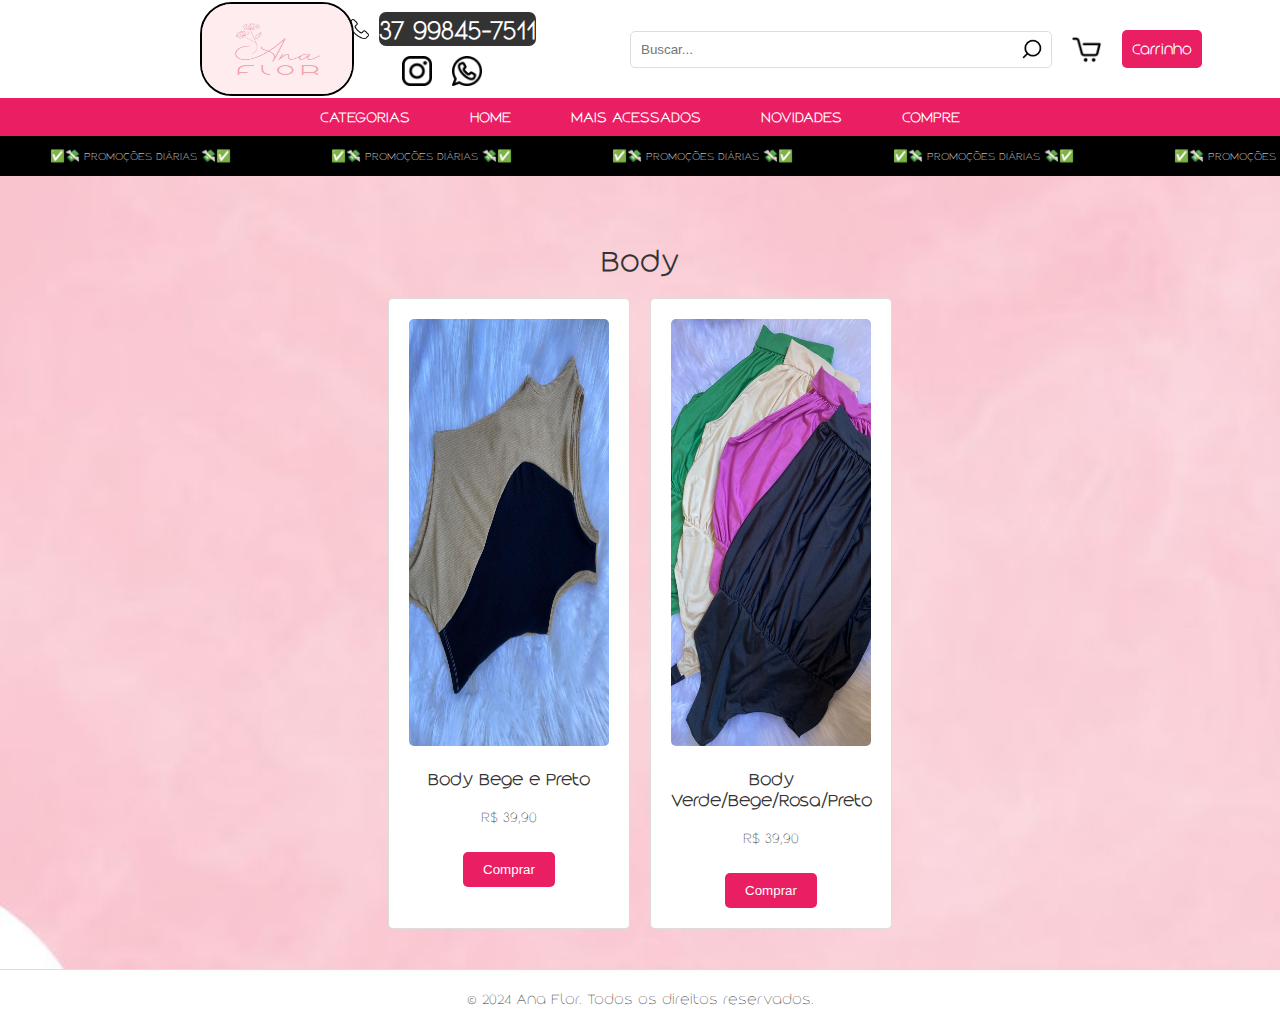
==== src/body.html @ f44c6ab6 "Add files via upload" ====
<!DOCTYPE html>
<html lang="pt">
<head>
    <meta charset="UTF-8">
    <meta name="viewport" content="width=device-width, initial-scale=1.0">
    <title>Ana Flor</title>
    <link rel="icon" href="/assets/logo2.jpg" type="image/x-icon">
    <link rel="stylesheet" href="style.css">
</head>
<body>
    <header>
        <div class="top-bar">
            <span class="menu-icon" onclick="openNav()">&#9776;</span>
            <div class="logo">
                <a href="index.html">
                    <img src="/assets/logo.jpg" alt="Ana Flor Logo">
                </a>
            </div>
            <div class="contact-info">
                <div class="phone-info">
                    <img src="/assets/telefone.png" alt="" width="20px" height="20px">
                    <p class="phone"><strong>37 99845-7511</strong></p>
                </div>
                <div class="social-media">
                    <a href="https://www.instagram.com/vestuarioanaflor/" class="instagram-link" target="_blank">
                        <img src="/assets/logotipo-do-instagram.png" alt="Instagram" width="27px" height="27px">
                    </a>
                    <a href="https://wa.me/37998457511" class="whatsapp-link" target="_blank">
                        <img src="/assets/bolha-de-bate-papo(1).png" alt="WhatsApp" width="27px" height="27px">
                    </a>
                </div>
            </div>
            <div class="search-cart">
                <div class="search-box">
                    <input type="text" id="search-input" placeholder="Buscar...">
                    <img src="/assets/procurar.png" class="search-icon" alt="Ícone de Busca" width="20px" height="20px" onclick="searchProducts()" style="cursor: pointer;">
                </div>
                <img class="carrinho" src="/assets/carrinho-de-compras.png" width="30px" height="30px" alt="Carrinho">
                <a href="#cart" class="cart-link">Carrinho</a>
            </div>
        </div>
        <nav class="cabecalho">
            <ul>
                <li class="dropdown">
                    <a href="#categorias" class="dropbtn">CATEGORIAS</a>
                    <div class="dropdown-content">
                        <a href="vestidos.html">VESTIDOS</a>
                        <a href="t_shirts.html">T-SHIRTS</a>
                        <a href="body.html">BODY</a>
                        <a href="croped.html">CROPED</a>
                        <a href="manga_longa.html">MANGA-LONGA</a>
                        <a href="shorts.html">SHORTS</a>
                    </div>
                </li>
                <li><a href="index.html">HOME</a></li>
                <li><a href="#new-arrivals">MAIS ACESSADOS</a></li>
                <li><a href="#best-sellers">NOVIDADES</a></li>
                <li><a href="#contact">COMPRE</a></li>
            </ul>
        </nav>
        <div class="scrow">
            <div class="scroll-content">
                <a>✅💸 PROMOÇÕES DIÁRIAS 💸✅</a>
                <a>✅💸 PROMOÇÕES DIÁRIAS 💸✅</a>
                <a>✅💸 PROMOÇÕES DIÁRIAS 💸✅</a>
                <a>✅💸 PROMOÇÕES DIÁRIAS 💸✅</a>
                <a>✅💸 PROMOÇÕES DIÁRIAS 💸✅</a>
                <a>✅💸 PROMOÇÕES DIÁRIAS 💸✅</a>
                <a>✅💸 PROMOÇÕES DIÁRIAS 💸✅</a>
                <a>✅💸 PROMOÇÕES DIÁRIAS 💸✅</a>
                <a>✅💸 PROMOÇÕES DIÁRIAS 💸✅</a>
                <a>✅💸 PROMOÇÕES DIÁRIAS 💸✅</a>
                <a>✅💸 PROMOÇÕES DIÁRIAS 💸✅</a>
                <a>✅💸 PROMOÇÕES DIÁRIAS 💸✅</a>
                <a>✅💸 PROMOÇÕES DIÁRIAS 💸✅</a>
                <a>✅💸 PROMOÇÕES DIÁRIAS 💸✅</a>
                <a>✅💸 PROMOÇÕES DIÁRIAS 💸✅</a>
                <a>✅💸 PROMOÇÕES DIÁRIAS 💸✅</a>

            </div>
        </div>
    </header>
    <div id="mySidebar" class="sidebar">
        <a href="javascript:void(0)" class="closebtn" onclick="closeNav()">&times;</a>
        <a href="index.html">HOME</a>
        <a href="#best-sellers-section">MAIS ACESSADOS</a>
        <a href="#new-arrivals">NOVIDADES</a>
        <a href="#contact-section">COMPRE</a>
        <a href="#categorias">CATEGORIAS</a>
        <a href="vestidos.html">VESTIDOS</a>
        <a href="t_shirts.html">T-SHIRTS</a>
        <a href="body.html">BODY</a>
        <a href="croped.html">CROPED</a>
        <a href="manga_longa.html">MANGA-LONGA</a>
        <a href="shorts.html">SHORTS</a>
    </div>
    <section id="product-category">
        <h2>Body</h2>
        <div class="product-grid">
            <div class="product">
                <img src="/assets/body5.jpeg" alt="">
                <h3>Body Bege e Preto</h3>
                <p>R$ 39,90</p>
                <button class="buy-button" onclick="redirectToWhatsApp('Body Bege e Preto')">Comprar</button>
            </div>
            <div class="product">
                <img src="/assets/body4.jpeg" alt="">
                <h3>Body Verde/Bege/Rosa/Preto</h3>
                <p>R$ 39,90</p>
                <button class="buy-button" onclick="redirectToWhatsApp('Body Verde/Bege/Rosa/Preto')">Comprar</button>
            </div>
            <!-- Adicionar mais proodutos aqui -->
        </div>
    </section>
    <script>
        document.querySelectorAll('.delay').forEach(link => {
            link.addEventListener('click', function(e) {
                e.preventDefault();
                const href = this.href;
                setTimeout(() => {
                    window.location.href = href;
                }, 300);
            });
        });
        function redirectToWhatsApp(productName) {
        const message = `Olá, gostaria de comprar este produto: ${productName}`;
        const whatsappUrl = `https://wa.me/37998457511?text=${encodeURIComponent(message)}`;
        window.open(whatsappUrl, '_blank');
    }
    function searchProducts() {
            const input = document.getElementById('search-input');
            const filter = input.value.toLowerCase();
            const searchTerms = {
                'vestido': 'vestidos.html',
                'vestidos': 'vestidos.html',
                'short': 'shorts.html',
                'shorts': 'shorts.html',
                'cropped': 'croped.html',
                'croppeds': 'croped.html',
                'body': 'body.html',
                'bodies': 'body.html',
                'manga longa': 'manga_longa.html',
                'manga longas': 'manga_longa.html',
                't-shirt': 't_shirts.html',
                't-shirts': 't_shirts.html'
            };
            if (searchTerms[filter]) {
            window.location.href = searchTerms[filter];
            } else {
                alert('Nenhum resultado encontrado. Tente novamente.');
            }
        }
        function openNav() {
            document.getElementById("mySidebar").style.width = "250px";
        }

        function closeNav() {
            document.getElementById("mySidebar").style.width = "0";
        }

        document.querySelectorAll('.delay').forEach(link => {
            link.addEventListener('click', function(e) {
                e.preventDefault();
                const href = this.href;
                setTimeout(() => {
                    window.location.href = href;
                }, 300);
            });
        });
    </script>

    <footer>
        <p>&copy; 2024 Ana Flor. Todos os direitos reservados.</p>
    </footer>
</body>
</html>
---- src/style.css ----
@font-face {
    font-family: 'FonteLUCAS';
    src: url('/fonts/tickbite-type-colin-extralight.otf') format('truetype');
    font-weight: normal;
    font-style: normal;
}
body {
    font-family: 'FonteLucas';
    margin: 0;
    padding: 0;
    background-color: #f8f0f5;
    color: #333;
    background-image: url('/assets/background2.jpg');
    background-size: cover;
    background-repeat: no-repeat;
    background-position: center center;
    padding-top: 176px;
}

header {
    position: fixed;
    top: 0;
    width: 100%;
    z-index: 1000;
}

.top-bar {
    display: flex;
    justify-content: space-between;
    align-items: center;
    background-color: #fff;
}

.logo img {
    height: 90px;
    width: 150px;
    position: relative;
    left: 200px;
    border-radius: 2.0rem;
    top: 2px;
    border: solid 2px black;
}

.search-cart {
    display: flex;
    align-items: center;
    gap: 20px;
    position: relative;
    right: 100px;
    width: 550px;
}

.search-box{
    position: relative;
}
.search-box input {
    padding: 10px 40px 10px 10px;
    border: 1px solid #ddd;
    border-radius: 5px;
}

.search-icon {
    position: absolute;
    top: 50%;
    right: 10px;
    transform: translateY(-50%);
    font-size: 18px;
    color: #aaa;
}

.search-cart input {
    padding: 10px;
    border: 1px solid #ddd;
    border-radius: 5px;
    width: 400px;
}

.search-cart .cart-link {
    text-decoration: none;
    color: #333;
    font-weight: bold;
    background-color: #e91e63;
    padding: 10px;
    border-radius: 5px;
    color: #fff;
}

.cabecalho {
    display: flex;
    justify-content: center;
    background-color: #e91e63;
}

.cabecalho ul {
    list-style: none;
    display: flex;
    margin: 0;
    padding: 10px 0;
    gap: 20px;
}

.cabecalho ul li {
    margin: 0;
}

.cabecalho ul li a {
    text-decoration: none;
    color: #fff;
    font-weight: bold;
    padding: 10px 20px;
    transition: background-color 0.3s;
    border-radius: 1.1rem;
}

.cabecalho ul li a:hover {
    background-color: #333;
    color: #fff;
    border-radius: 1.1rem;

}

.scrow {
    width: 100%;
    height: 40px;
    background-color: black;
    display: flex;
    align-items: center;
    overflow: hidden;
    position: relative;
}

.scrow .scroll-content {
    display: flex;
    align-items: center;
    white-space: nowrap;
    animation: scrollHorizontal 20s linear infinite;
}

.scrow a {
    color: white;
    text-align: center;
    padding: 0 50px;
    font-size: 12px;

}

@keyframes scrollHorizontal {
    0% {
        transform: translateX(0%);
    }
    100% {
        transform: translateX(-50%);
    }
}
.banner-section{
    padding: 0px;
    margin-bottom: -5px;
}
.banner img{
    width: 100%;
    border-bottom: solid black 10px;
}
.dropdown-content {
    display: none;
    position: absolute;
    background-color:#e91e63;
    min-width: 160px;
    box-shadow: 0px 8px 16px 0px rgba(0,0,0,0.2);
    z-index: 1;
    border-radius: 1.1rem;
}

.dropdown-content a {
    color: #333;
    padding: 12px 16px;
    text-decoration: none;
    display: block;
    text-align: left;
}

.dropdown-content a:hover {
    background-color: #ddd;
}

.dropdown:hover .dropdown-content {
    display: block;
}

#hero {
    position: relative;
    text-align: center;
    color: black;
}

#hero img {
    width: 100%;
    height: auto;
}

.hero-text {
    position: absolute;
    top: 50%;
    left: 50%;
    transform: translate(-50%, -50%);
}

.hero-text h1 {
    font-size: 3em;
    margin: 0;
}

.hero-text p {
    font-size: 1.5em;
    margin: 10px 0;
}

.hero-text .btn {
    padding: 10px 20px;
    background-color: #e91e63;
    color: #fff;
    text-decoration: none;
    border-radius: 5px;
    font-size: 1em;
}

section {
    padding: 40px 20px;
    text-align: center;
}

section h2 {
    font-size: 2em;
    margin-bottom: 20px;
}
.best-sellers{
    display: flex;
    flex-wrap: wrap;
    justify-content: center;
    gap: 20px;
}
.product-grid {
    display: flex;
    flex-wrap: wrap;
    justify-content: center;
    gap: 20px;
}

.product {
    background-color: #fff;
    border: 1px solid #ddd;
    border-radius: 5px;
    padding: 20px;
    text-align: center;
    width: 200px;
    transition: ease .3s;
}

.product:hover {
    color: #e91e63;
}

.buy-button {
    margin-top: 10px;
    padding: 10px 20px;
    background-color: #e91e63;
    color: #fff;
    border: none;
    border-radius: 5px;
    cursor: pointer;
    transition: background-color 0.3s ease;
}

.buy-button:hover {
    background-color: #c2185b;
}

#best-sellers-section{
    background-color: #f8f0f5;
}

.product img {
    width: 100%;
    height: 427px;
    border-radius: 5px;
}

footer {
    padding: 20px;
    background-color: #fff;
    border-top: 1px solid #ddd;
    text-align: center;
}

footer p {
    margin: 0;
}

#about-us {
    padding: 60px 20px;
    background-color: #f8f0f5;
    color: #333;
    text-align: center;
}

#about-us .container {
    max-width: 800px;
    margin: 0 auto;
}

#about-us h2 {
    font-size: 2.5em;
    margin-bottom: 20px;
}

#about-us p {
    font-size: 1.2em;
    line-height: 1.6;
    margin-bottom: 20px;
}
#about-us{
    border-top: solid 10px black;
    border-bottom: solid 10px black;
}

.qualidades {
    display: flex;
    flex-wrap: wrap;
    justify-content: center;
    gap: 190px;
    background-color: #e91e63;
    width: 100%;
    height: 140px;
    color: #fff;
    align-items: center; 
}

#qualidades-section {
    padding: 0;
}

.x {
    display: flex;
    flex-direction: column;
    align-items: center; 
    justify-content: center;
    text-align: center;
}

.q2 {
    display: flex;
    flex-direction: row;
    align-items: center; 
}

.q2 p {
    margin: 0;
    padding-left: 10px; 
}

.x h3 {
    text-align: center;
    margin-bottom: 10px;
    position: relative;
    bottom: 15px;
    font-size: 1.7rem;
}

.contact-info {
    display: flex;
    flex-direction: column;
    align-items: center;
    gap: 10px;
}

.phone-info {
    display: flex;
    align-items: center;
    gap: 10px;
}

.phone-info img {
    vertical-align: middle;
}

.phone-info .phone {
    margin: 0;
    font-size: 30px;
    color: #fff;
    background-color: #333;
    border-radius: 7px;

}

.social-media {
    display: flex;
    gap: 20px;
}

.social-media a img {
    vertical-align: middle;
}

#contact-section {
    background-color: #e91e63;
    padding: 60px 20px; 
    color: #fff;
    text-align: center;
}

.contact-container {
    max-width: 800px; 
    margin: 0 auto;
}

.contact-message h3 {
    font-size: 2em; 
    margin-bottom: 20px; 
}

.social-media {
    display: flex;
    justify-content: center;
    gap: 20px;
}

.social-media a img {
    width: 30px;
    height: 30px;
}

.sidebar {
    height: 100%;
    width: 0;
    position: fixed;
    z-index: 1001;
    top: 0;
    left: 0;
    background-color: #111;
    overflow-x: hidden;
    transition: 0.5s;
    padding-top: 60px;
}

.sidebar a {
    padding: 8px 8px 8px 32px;
    text-decoration: none;
    font-size: 25px;
    color: #818181;
    display: block;
    transition: 0.3s;
}

.sidebar a:hover {
    color: #f1f1f1;
}

.sidebar .closebtn {
    position: absolute;
    top: 0;
    right: 25px;
    font-size: 36px;
    margin-left: 50px;
}

.menu-icon {
    display: none;
    font-size: 30px;
    cursor: pointer;
    position: absolute;
    top: 15px;
    left: 15px;
    z-index: 1002;
}
@media screen and (max-width: 1024px) {
    .menu-icon {
        display: block;
    }
    .banner{
        margin-top: 10px;
    }
    .top-bar {
        flex-direction: row;
        align-items: flex-start;
        padding-bottom: 20px;
    }
    .search-cart {
        display: none;
    }
    .cabecalho ul {
        display: none;
    }
    .contact-info{
        padding: 20px;
        padding-top: 33px;
    }
    .logo img{
        position: relative;
        top: 22px;
    }

    #trocar h3{
        display: none;
    }

    #trocar img{
        display: none;
    }
}
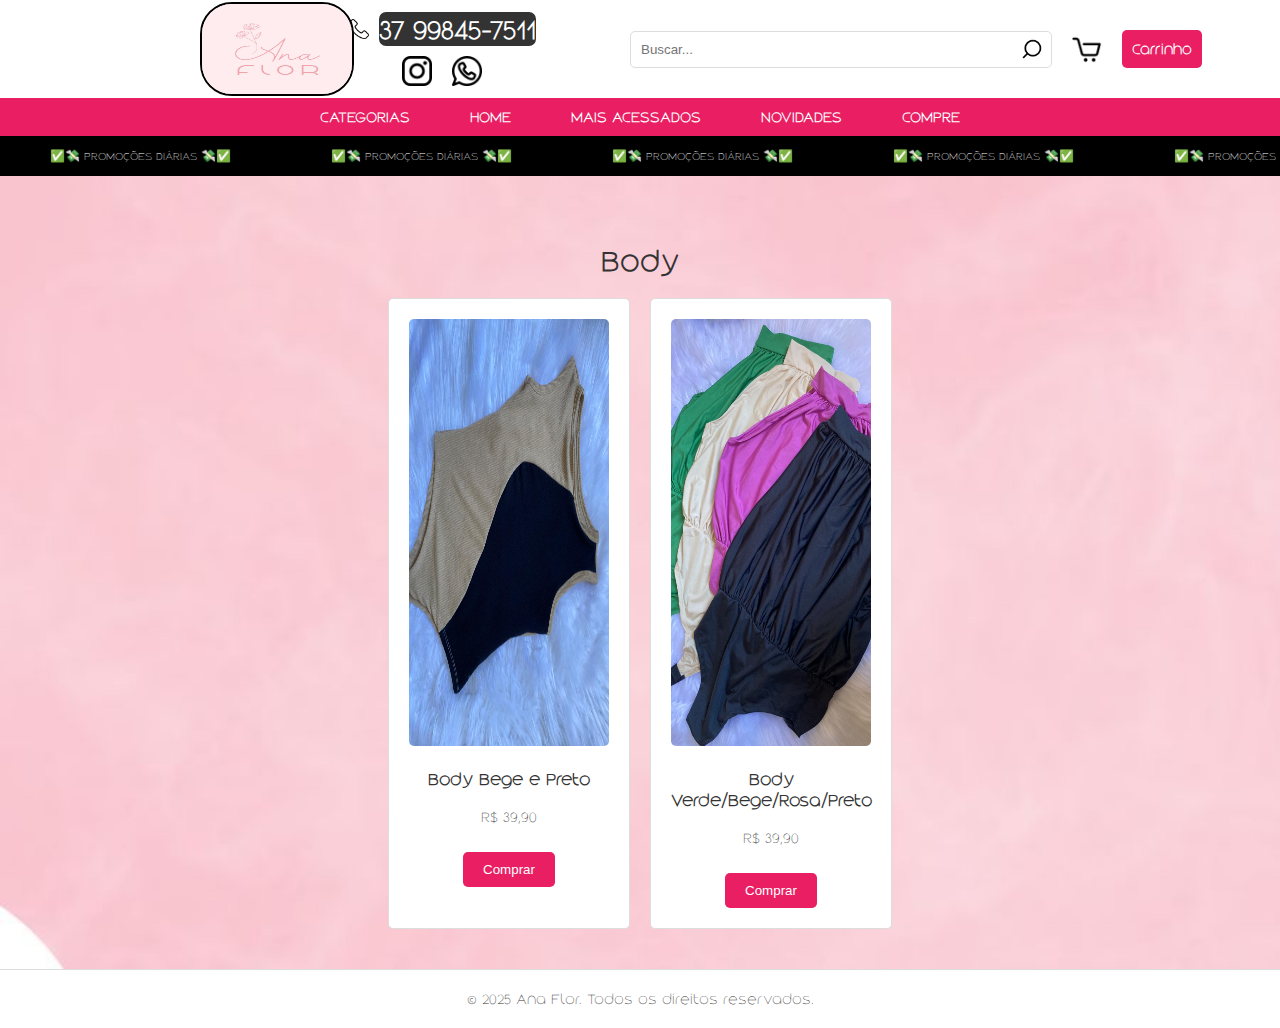
==== commit b96e25bc: "Update body.html" ====
--- a/src/body.html
+++ b/src/body.html
@@ -4,7 +4,7 @@
     <meta charset="UTF-8">
     <meta name="viewport" content="width=device-width, initial-scale=1.0">
     <title>Ana Flor</title>
-    <link rel="icon" href="/assets/logo2.jpg" type="image/x-icon">
+    <link rel="icon" href="../assets/logo2.jpg" type="image/x-icon">
     <link rel="stylesheet" href="style.css">
 </head>
 <body>
@@ -13,29 +13,29 @@
             <span class="menu-icon" onclick="openNav()">&#9776;</span>
             <div class="logo">
                 <a href="index.html">
-                    <img src="/assets/logo.jpg" alt="Ana Flor Logo">
+                    <img src="../assets/logo.jpg" alt="Ana Flor Logo">
                 </a>
             </div>
             <div class="contact-info">
                 <div class="phone-info">
-                    <img src="/assets/telefone.png" alt="" width="20px" height="20px">
+                    <img src="../assets/telefone.png" alt="" width="20px" height="20px">
                     <p class="phone"><strong>37 99845-7511</strong></p>
                 </div>
                 <div class="social-media">
                     <a href="https://www.instagram.com/vestuarioanaflor/" class="instagram-link" target="_blank">
-                        <img src="/assets/logotipo-do-instagram.png" alt="Instagram" width="27px" height="27px">
+                        <img src="../assets/logotipo-do-instagram.png" alt="Instagram" width="27px" height="27px">
                     </a>
                     <a href="https://wa.me/37998457511" class="whatsapp-link" target="_blank">
-                        <img src="/assets/bolha-de-bate-papo(1).png" alt="WhatsApp" width="27px" height="27px">
+                        <img src="../assets/bolha-de-bate-papo(1).png" alt="WhatsApp" width="27px" height="27px">
                     </a>
                 </div>
             </div>
             <div class="search-cart">
                 <div class="search-box">
                     <input type="text" id="search-input" placeholder="Buscar...">
-                    <img src="/assets/procurar.png" class="search-icon" alt="Ícone de Busca" width="20px" height="20px" onclick="searchProducts()" style="cursor: pointer;">
+                    <img src="../assets/procurar.png" class="search-icon" alt="Ícone de Busca" width="20px" height="20px" onclick="searchProducts()" style="cursor: pointer;">
                 </div>
-                <img class="carrinho" src="/assets/carrinho-de-compras.png" width="30px" height="30px" alt="Carrinho">
+                <img class="carrinho" src="../assets/carrinho-de-compras.png" width="30px" height="30px" alt="Carrinho">
                 <a href="#cart" class="cart-link">Carrinho</a>
             </div>
         </div>
@@ -98,13 +98,13 @@
         <h2>Body</h2>
         <div class="product-grid">
             <div class="product">
-                <img src="/assets/body5.jpeg" alt="">
+                <img src="../assets/body5.jpeg" alt="">
                 <h3>Body Bege e Preto</h3>
                 <p>R$ 39,90</p>
                 <button class="buy-button" onclick="redirectToWhatsApp('Body Bege e Preto')">Comprar</button>
             </div>
             <div class="product">
-                <img src="/assets/body4.jpeg" alt="">
+                <img src="../assets/body4.jpeg" alt="">
                 <h3>Body Verde/Bege/Rosa/Preto</h3>
                 <p>R$ 39,90</p>
                 <button class="buy-button" onclick="redirectToWhatsApp('Body Verde/Bege/Rosa/Preto')">Comprar</button>
@@ -170,7 +170,7 @@
     </script>
 
     <footer>
-        <p>&copy; 2024 Ana Flor. Todos os direitos reservados.</p>
+        <p>&copy; 2025 Ana Flor. Todos os direitos reservados.</p>
     </footer>
 </body>
 </html>
